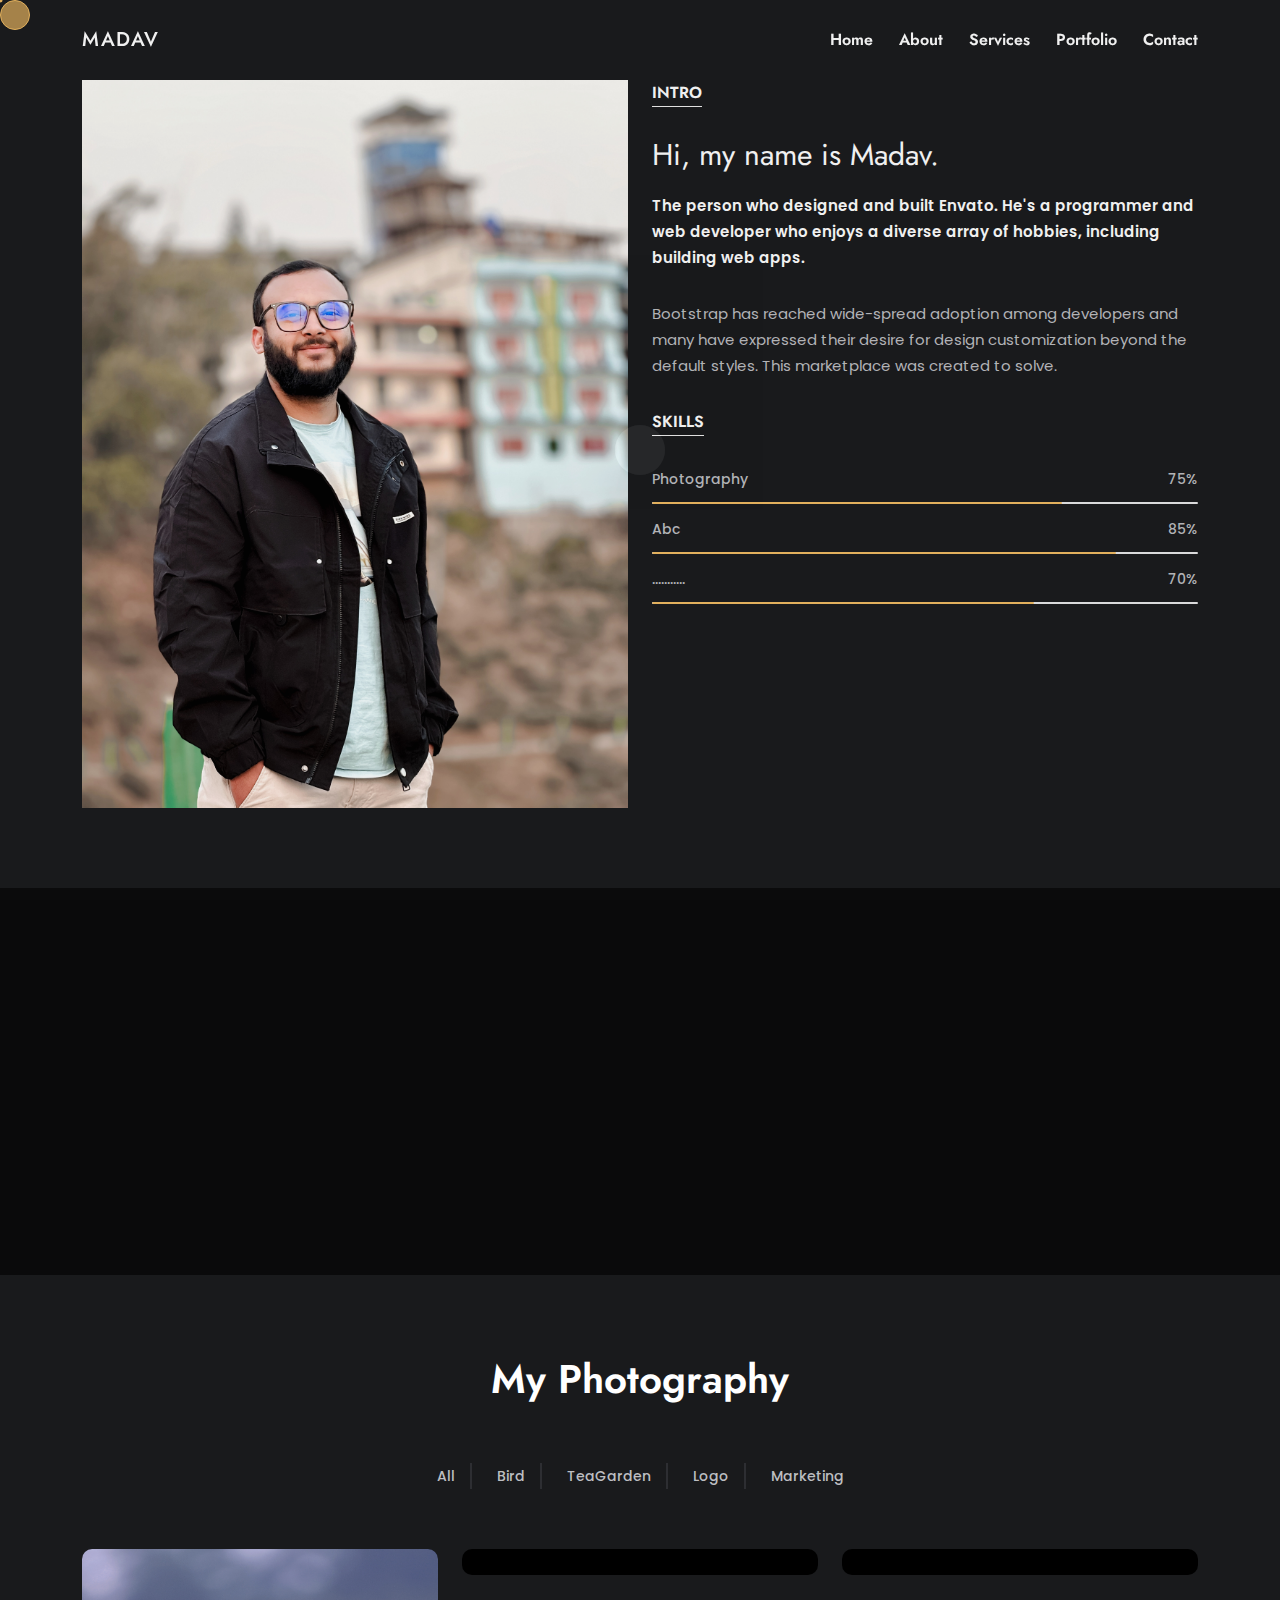
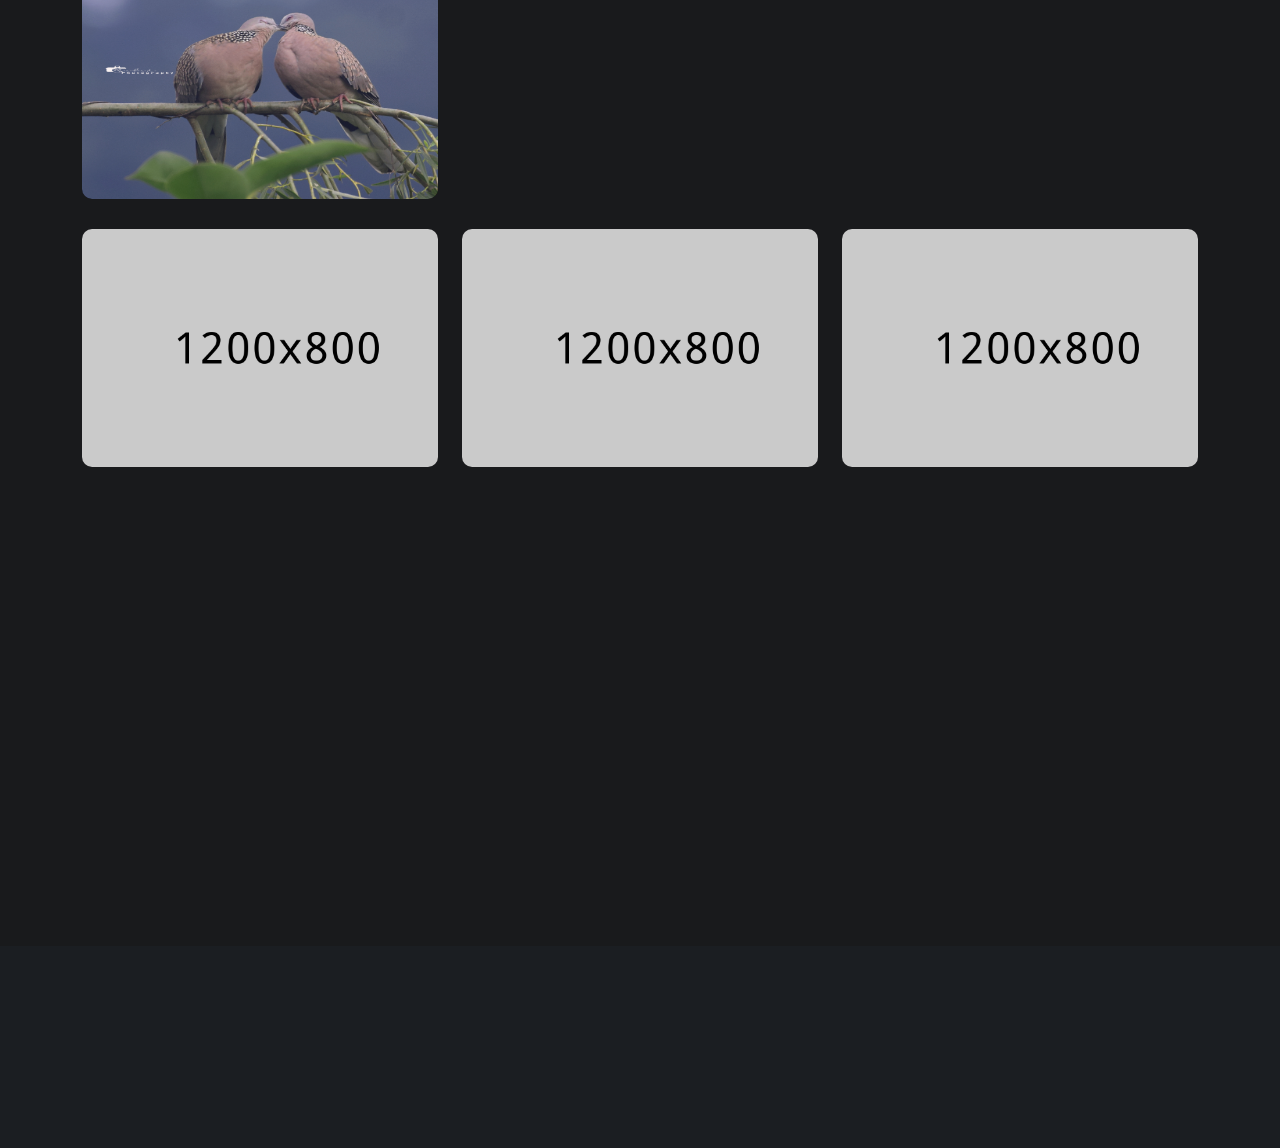
==== index.html @ 87694ec1 "first commit" ====
<!DOCTYPE html>
<html lang="en">
	<head>
		<!-- Meta -->
		<meta charset="utf-8">
		<meta http-equiv="X-UA-Compatible" content="IE=edge">
		<meta name="viewport" content="width=device-width, initial-scale=1"> 
		<!-- The above 3 meta tags *must* come first in the head; any other head content must come *after* these tags -->
		<meta name="description" content="Janemon - Personal Portfolio Template">
		<meta name="keywords" content="themes_mountain,personal, portfolio new, html, one page, bootstrap, new html template, design, creative, onepage, clean, modern">
		<meta name="author" content="themes_mountain">
		<!-- SITE TITLE -->
		<title>Madav</title>			
		<!-- Latest Bootstrap min CSS -->
		<link rel="stylesheet" href="assets/bootstrap/css/bootstrap.min.css">		
		<!-- Google Font -->
		<link href="https://fonts.googleapis.com/css2?family=Poppins:wght@300;400;500;600;700;800&display=swap" rel="stylesheet"> 
		<link href="https://fonts.googleapis.com/css2?family=Jost:wght@300;400;500;600;700;800&display=swap" rel="stylesheet">
		<!-- Font Awesome CSS -->
		<link rel="stylesheet" href="assets/fonts/font-awesome.min.css">
		<link rel="stylesheet" href="assets/fonts/themify-icons.css">
		<link rel="stylesheet" href="assets/css/materialdesignicons-min.css">
		<!--- owl carousel Css-->
		<link rel="stylesheet" href="assets/owlcarousel/css/owl.carousel.css">
		<link rel="stylesheet" href="assets/owlcarousel/css/owl.theme.css">					
		<!-- venobox CSS -->		
		<link rel="stylesheet" href="assets/css/venobox.css">	
		<!-- animate CSS -->
		<link rel="stylesheet" href="assets/css/animate.css">			
		<!-- Style CSS -->
		<link rel="stylesheet" href="assets/css/magic-mouse.css" />							
		<link rel="stylesheet" href="assets/css/style.css" />				
		<!-- HTML5 shim and Respond.js IE8 support of HTML5 elements and media queries -->
		<!-- WARNING: Respond.js doesn't work if you view the page via file:// -->
		<!--[if lt IE 9]>
		  <script src="https://oss.maxcdn.com/html5shiv/3.7.2/html5shiv.min.js"></script>
		  <script src="https://oss.maxcdn.com/respond/1.4.2/respond.min.js"></script>
		<![endif]-->
</head>
<body>

	<!-- START PRELOADER -->
	<div class="preloader">
		<div class="spinner">
			<div class="double-bounce1"></div>
			<div class="double-bounce2"></div>
		</div>
	</div>
	<!-- END PRELOADER -->
	
	<!-- START NAVBAR -->
	<nav id="navbar" class="navbar navbar-expand-lg fixed-top navbar-custom navbar-light sticky">
		<div class="container">
			<a class="navbar-brand" href="index.html">Madav</a>
			<button class="navbar-toggler" type="button" data-bs-toggle="collapse" data-bs-target="#navbarCollapse" aria-controls="navbarCollapse" aria-expanded="false" aria-label="Toggle navigation">
				<span class="mdi mdi-menu"></span>
			</button><!--END BUTTON-->
			<div class="collapse navbar-collapse" id="navbarCollapse">
				<ul id="navbar-navlist" class="navbar-nav ms-auto">
					<li class="nav-item"><a class="nav-link active" href="#home">Home</a></li>
					<li class="nav-item"><a class="nav-link" href="#about">About</a></li>
					<li class="nav-item"> <a class="nav-link" href="#service">Services</a></li>
					<li class="nav-item"><a class="nav-link" href="#portfolio">Portfolio</a></li>
					<li class="nav-item"><a class="nav-link" href="#contact">Contact</a></li>
				</ul><!--END NAVBAR NAV-->
			</div><!--END COLLAPSE-->
		</div><!--END CONTAINER -->
	</nav>
	<!-- END NAVBAR-->	
											
	<!-- START HOME -->
	<!-- <section data-stellar-background-ratio="0.3"  id="home" class="home_bg" style="background-image: url(assets/img/bg.jpg);  background-size:cover; background-position: center center;">
	<div id="particles-js"></div>	
		<div class="container">
			<div class="row">
				<div class="col-lg-8 col-sm-12 col-xs-12">	
					<div class="about_me_content">
						<span> - I Am Jannatul Ferdousy</span>
						<h1 class="typewrite" data-period="2000" data-type='[ "DESIGNER", "FREELANCER", "ENTREPRENEUR"]'>
						<span class="wrap"></span></h1>	
					</div>
					<div class="basic-info">
						<div class="single-basic-info">
							<p>Email: <br /><span>info@example.com</span></p>
						</div>
						<div class="single-basic-info">
							<p>Phone: <br /><span>+456 789 321</span></p>
						</div>
						<div class="single-basic-info">
							<p>Address: <br /><span>New Winchester</span></p>
						</div>
						<div class="single-basic-info">
							<p>Nationality: <br /><span>USA</span></p>
						</div>				
					</div>
				</div> END CO 
			</div>END ROW 		
		</div>END CONTAINER
	</section> -->
	<!-- END  HOME -->
	
	<!-- START ABOUT -->
	<section id="about" class="about_area section-padding">
		<div class="container">
				
			<div class="row">					
				<div class="col-lg-6 col-sm-12 col-xs-12 wow fadeInUp" data-wow-duration="1s" data-wow-delay="0.1s" data-wow-offset="0">					
					<div class="about_img">
						<img src="assets/img/dp.jpeg" class="img-fluid" alt="profile-picture" />
					</div>
				</div><!-- / END COL -->		
				<div class="col-lg-6 col-sm-12 col-xs-12 wow fadeInUp" data-wow-duration="1s" data-wow-delay="0.2s" data-wow-offset="0">	
					<div class="about_info">
						<h4>Intro</h4>
						<h3>Hi, my name is Madav.</h3>
						<p><strong>The person who designed and built Envato. He's a programmer and web developer who enjoys a diverse array of hobbies, including building web apps.</strong></p>
						<p>Bootstrap has reached wide-spread adoption among developers and many have expressed their desire for design customization beyond the default styles. This marketplace was created to solve.</p>
					</div>					
					<div class="skills_info">
						<h4>Skills</h4>
						<div class="progress-bar-linear">
							<p class="progress-bar-text">Photography 
								<span>75%</span>
							</p>
							<div class="progress-bar">
								<span data-percent="75"></span>
							</div>
						</div>
						<div class="progress-bar-linear">
							<p class="progress-bar-text">abc
								<span>85%</span>
							</p>
							<div class="progress-bar">
								<span data-percent="85"></span>
							</div>
						</div>
						<div class="progress-bar-linear">
							<p class="progress-bar-text">...........
								<span>70%</span>
							</p>
							<div class="progress-bar">
								<span data-percent="70"></span>
							</div>
						</div>
					</div>
				</div><!-- / END COL -->
			</div><!-- / END ROW -->
		</div><!-- END CONTAINER  -->
	</section>	
	<!-- END ABOUT -->
	


	<!-- START FUNFACT -->
	<section data-stellar-background-ratio="0.3" id="funfact" class="funfact_area counter_feature section-padding" style=" background-size:cover; background-position: center center;">
		<div class="container">
			<div class="row text-center">					
				<div class="col-lg-3 col-sm-6 col-xs-12 no-padding wow fadeInUp" data-wow-duration="1s" data-wow-delay="0.1s" data-wow-offset="0">
					<div class="sp sp-one">
						<h2 class="counter-num">191</h2>
						<h3>Happy Client</h3>
					</div>
				</div><!-- END COL-->
				<div class="col-lg-3 col-sm-6 col-xs-12 no-padding wow fadeInUp" data-wow-duration="1s" data-wow-delay="0.2s" data-wow-offset="0">
					<div class="sp sp-two">
						<h2 class="counter-num">221</h2>
						<h3>Successful Project</h3>
					</div>
				</div><!-- END COL -->
				<div class="col-lg-3 col-sm-6 col-xs-12 no-padding wow fadeInUp" data-wow-duration="1s" data-wow-delay="0.3s" data-wow-offset="0">
					<div class="sp sp-three">
						<h2 class="counter-num">89</h2>
						<h3>ui / ux projects</h3>
					</div>
				</div><!-- END COL -->
				<div class="col-lg-3 col-sm-6 col-xs-12 no-padding wow fadeInUp" data-wow-duration="1s" data-wow-delay="0.4s" data-wow-offset="0">
					<div class="sp sp-four">
						<h2 class="counter-num">33</h2>
						<h3>Team Members</h3>
					</div>
				</div><!-- END COL -->
			</div><!-- END ROW  -->
		</div><!-- END CONTAINER  -->
	</section>	
	<!-- END FUNFACT -->
	
	<!-- START PORTFOLIOS -->
	<section id="portfolio" class="portfolio_area section-padding">
		<div class="container">
			<div class="section-title text-center">
				<h1>My Photography</h1>
				<!-- <p>Lorem ipsum dolor sit amet, consectetur adipiscing elit.</p> -->
			</div>			
			<div class="row portfolio_item">										
				<div class="col-lg-12 text-center">
					<div class="portfolio_filter">
						<ul>
							<li class="filter" data-filter=".mix">All</li>

							<li class="filter" data-filter=".design">bird</li>
							<li class="filter" data-filter=".print">teaGarden</li>
							<li class="filter" data-filter=".logo">logo</li>
							<li class="filter" data-filter=".marketing">Marketing</li>
				
						</ul>
					</div>
				</div><!--END COL -->	
				<div class="col-xs-12 col-sm-6 col-lg-4 mix design web">		
					<div class="box">
						<img src="assets/img/bird/birds.jpg" alt="">
						<div class="box-content">
							<h3 class="title">Digital Marketing</h3>
							<span class="post">Design, Web</span>
						</div>
						<ul class="icon">
							<li><a href="assets/img/bird/birds.jpg" class="port-icon lightbox" data-gall="gall-work"><i class="fa fa-eye"></i></a></li>
							<li><a href="single_project_dark.html" target="_blank"><i class="fa fa-link"></i></a></li>
						</ul>
					</div>
				</div><!--- END COL -->
				<div class="col-xs-12 col-sm-6 col-lg-4 mix design media">		
					<div class="box">
						<img src="assets/img/bird/blue stripe.png" alt="">
						<div class="box-content">
							<h3 class="title">Bird</h3>
							<span class="post">Bird</span>
						</div>
						<ul class="icon">
							<li><a href="assets/img/bird/blue stripe.png" class="port-icon lightbox" data-gall="gall-work"><i class="fa fa-eye"></i></a></li>
							<li><a href="single_project_dark.html" target="_blank"><i class="fa fa-link"></i></a></li>
						</ul>
					</div>
				</div>
				<div class="col-xs-12 col-sm-6 col-lg-4 mix print video">		
					<div class="box">
						<img src="assets/img/chayabari/chiyabari.png" alt="">
						<div class="box-content">
							<h3 class="title">Print media</h3>
							<span class="post">Video, print</span>
						</div>
						<ul class="icon">
							<li><a href="assets/img/chayabari/chiyabari.png" class="port-icon lightbox" data-gall="gall-work"><i class="fa fa-eye"></i></a></li>
							<li><a href="single_project_dark.html" target="_blank"><i class="fa fa-link"></i></a></li>
						</ul>
					</div>
				</div><!--- END COL -->
				<div class="col-xs-12 col-sm-6 col-lg-4 mix logo marketing">		
					<div class="box">
						<img src="assets/img/portfolio/6.jpg" alt="">
						<div class="box-content">
							<h3 class="title">Logo Marketing</h3>
							<span class="post">social, media</span>
						</div>
						<ul class="icon">
							<li><a href="assets/img/portfolio/6.jpg" class="port-icon lightbox" data-gall="gall-work"><i class="fa fa-eye"></i></a></li>
							<li><a href="single_project_dark.html" target="_blank"><i class="fa fa-link"></i></a></li>
						</ul>
					</div>
				</div><!--- END COL -->	
			<!--- END COL -->
				<div class="col-xs-12 col-sm-6 col-lg-4 mix video">		
					<div class="box">
						<img src="assets/img/portfolio/8.jpg" alt="">
						<div class="box-content">
							<h3 class="title">Video marketing</h3>
							<span class="post">Portfolio, Personal</span>
						</div>
						<ul class="icon">
							<li><a href="assets/img/portfolio/8.jpg" class="port-icon lightbox" data-gall="gall-work"><i class="fa fa-eye"></i></a></li>
							<li><a href="single_project_dark.html" target="_blank"><i class="fa fa-link"></i></a></li>
						</ul>
					</div>
				</div><!--- END COL -->
				<div class="col-xs-12 col-sm-6 col-lg-4 mix logo media">		
					<div class="box">
						<img src="assets/img/portfolio/9.jpg" alt="">
						<div class="box-content">
							<h3 class="title">Social media</h3>
							<span class="post">logo, design</span>
						</div>
						<ul class="icon">
							<li><a href="assets/img/portfolio/9.jpg" class="port-icon lightbox" data-gall="gall-work"><i class="fa fa-eye"></i></a></li>
							<li><a href="single_project_dark.html" target="_blank"><i class="fa fa-link"></i></a></li>
						</ul>
					</div>
				</div><!--- END COL -->				
			</div><!-- / END ROW -->
		</div><!-- END CONTAINER  -->
	</section>	
	<!-- END PORTFOLIOS -->	
	
	


	
	
		

	<div class="map">
		<iframe src="https://www.google.com/maps/embed?pb=!1m18!1m12!1m3!1d3557.7579208496472!2d87.9210997752243!3d26.91117687664811!2m3!1f0!2f0!3f0!3m2!1i1024!2i768!4f13.1!3m3!1m2!1s0x39e5c38e4c7c422d%3A0xbf8f1a947a958db2!2sBalangaun!5e0!3m2!1sen!2sca!4v1717691001236!5m2!1sen!2sca" width="600" height="450" style="border:0;" allowfullscreen="" loading="lazy" referrerpolicy="no-referrer-when-downgrade"></iframe>
	</div>	
	

	<!-- START FOOTER -->
	<div class="footer">
		<div class="container">
			<div class="row">					
				<div class="col-md-12 col-sm-12 col-xs-12 text-center wow fadeInDown" data-wow-duration="1s" data-wow-delay="0.1s" data-wow-offset="0">
					<div class="single_footer">
						<div class="footer_social_profile">
							<ul>
								<li><a href="#">Facebook</a></li>
								<li><a href="#">Twitter</a></li>
								<li><a href="#">Instagram</a></li>
								<li><a href="#">Pinterest</a></li>	
								<li><a href="#">Tumblr</a></li>	
							</ul>
						</div><!--- END SOCIAL PROFILE -->		
						<p class="copyright">Copyright &copy; 2021 | All Rights Reserved.</p>
					</div>
				</div><!--- END COL -->				
			</div><!--- END ROW -->				
		</div><!--- END CONTAINER -->
	</div>
	<!-- END FOOTER -->			
		
	<!-- Latest jQuery -->
		<script src="assets/js/jquery-1.12.4.min.js"></script>
	<!-- Latest compiled and minified Bootstrap -->
		<script src="assets/bootstrap/js/bootstrap.min.js"></script>			
	<!-- owl-carousel min js  -->
		<script src="assets/owlcarousel/js/owl.carousel.min.js"></script>
	<!-- countTo js -->
		<script src="assets/js/jquery.inview.min.js"></script>		
	<!-- jquery appear js -->
		<script src="assets/js/jquery.appear.js"></script>	
	<!-- jquery mixitup min js -->
		<script src="assets/js/jquery.mixitup.js"></script>			
	<!-- jquery venobox min js -->
		<script src="assets/js/venobox.min.js"></script>	
	<!-- stellar js -->
		<script src="assets/js/jquery.stellar.min.js"></script>			
	<!-- particles -->
		<script src="assets/js/particles.min.js"></script>
		<script src="assets/js/app.js"></script>			
	<!-- jquery animated-text js -->	
		<script src="assets/js/animated-text.js"></script>		
		<script src="assets/js/animated-text-dark.js"></script>	
	<!-- WOW - Reveal Animations When You Scroll -->
		<script src="assets/js/wow.min.js"></script>		
	<!-- scrolltopcontrol js -->																				
		<script src="assets/js/scrolltopcontrol.js"></script>			
	<!-- scripts js -->	
		<script src="assets/js/magic_mouse.js"></script>
		<script src="assets/js/scripts.js"></script>
		<script type="text/javascript">
			options = {
			  "cursorOuter": "circle-basic",
			  "hoverEffect": "circle-move",
			  "hoverItemMove": false,
			  "defaultCursor": false,
			  "outerWidth": 30,
			  "outerHeight": 30
			}
			magicMouse(options);
            
		</script>	
	
</body>
</html>
---- assets/fonts/themify-icons.css ----
@font-face {
	font-family: 'themify';
	src:url('../fonts/themify.eot?-fvbane');
	src:url('../fonts/themify.eot?#iefix-fvbane') format('embedded-opentype'),
		url('../fonts/themify.woff?-fvbane') format('woff'),
		url('../fonts/themify.ttf?-fvbane') format('truetype'),
		url('../fonts/themify.svg?-fvbane#themify') format('svg');
	font-weight: normal;
	font-style: normal;
}

[class^="ti-"], [class*=" ti-"] {
	font-family: 'themify';
	speak: none;
	font-style: normal;
	font-weight: normal;
	font-variant: normal;
	text-transform: none;
	line-height: 1;

	/* Better Font Rendering =========== */
	-webkit-font-smoothing: antialiased;
	-moz-osx-font-smoothing: grayscale;
}

.ti-wand:before {
	content: "\e600";
}
.ti-volume:before {
	content: "\e601";
}
.ti-user:before {
	content: "\e602";
}
.ti-unlock:before {
	content: "\e603";
}
.ti-unlink:before {
	content: "\e604";
}
.ti-trash:before {
	content: "\e605";
}
.ti-thought:before {
	content: "\e606";
}
.ti-target:before {
	content: "\e607";
}
.ti-tag:before {
	content: "\e608";
}
.ti-tablet:before {
	content: "\e609";
}
.ti-star:before {
	content: "\e60a";
}
.ti-spray:before {
	content: "\e60b";
}
.ti-signal:before {
	content: "\e60c";
}
.ti-shopping-cart:before {
	content: "\e60d";
}
.ti-shopping-cart-full:before {
	content: "\e60e";
}
.ti-settings:before {
	content: "\e60f";
}
.ti-search:before {
	content: "\e610";
}
.ti-zoom-in:before {
	content: "\e611";
}
.ti-zoom-out:before {
	content: "\e612";
}
.ti-cut:before {
	content: "\e613";
}
.ti-ruler:before {
	content: "\e614";
}
.ti-ruler-pencil:before {
	content: "\e615";
}
.ti-ruler-alt:before {
	content: "\e616";
}
.ti-bookmark:before {
	content: "\e617";
}
.ti-bookmark-alt:before {
	content: "\e618";
}
.ti-reload:before {
	content: "\e619";
}
.ti-plus:before {
	content: "\e61a";
}
.ti-pin:before {
	content: "\e61b";
}
.ti-pencil:before {
	content: "\e61c";
}
.ti-pencil-alt:before {
	content: "\e61d";
}
.ti-paint-roller:before {
	content: "\e61e";
}
.ti-paint-bucket:before {
	content: "\e61f";
}
.ti-na:before {
	content: "\e620";
}
.ti-mobile:before {
	content: "\e621";
}
.ti-minus:before {
	content: "\e622";
}
.ti-medall:before {
	content: "\e623";
}
.ti-medall-alt:before {
	content: "\e624";
}
.ti-marker:before {
	content: "\e625";
}
.ti-marker-alt:before {
	content: "\e626";
}
.ti-arrow-up:before {
	content: "\e627";
}
.ti-arrow-right:before {
	content: "\e628";
}
.ti-arrow-left:before {
	content: "\e629";
}
.ti-arrow-down:before {
	content: "\e62a";
}
.ti-lock:before {
	content: "\e62b";
}
.ti-location-arrow:before {
	content: "\e62c";
}
.ti-link:before {
	content: "\e62d";
}
.ti-layout:before {
	content: "\e62e";
}
.ti-layers:before {
	content: "\e62f";
}
.ti-layers-alt:before {
	content: "\e630";
}
.ti-key:before {
	content: "\e631";
}
.ti-import:before {
	content: "\e632";
}
.ti-image:before {
	content: "\e633";
}
.ti-heart:before {
	content: "\e634";
}
.ti-heart-broken:before {
	content: "\e635";
}
.ti-hand-stop:before {
	content: "\e636";
}
.ti-hand-open:before {
	content: "\e637";
}
.ti-hand-drag:before {
	content: "\e638";
}
.ti-folder:before {
	content: "\e639";
}
.ti-flag:before {
	content: "\e63a";
}
.ti-flag-alt:before {
	content: "\e63b";
}
.ti-flag-alt-2:before {
	content: "\e63c";
}
.ti-eye:before {
	content: "\e63d";
}
.ti-export:before {
	content: "\e63e";
}
.ti-exchange-vertical:before {
	content: "\e63f";
}
.ti-desktop:before {
	content: "\e640";
}
.ti-cup:before {
	content: "\e641";
}
.ti-crown:before {
	content: "\e642";
}
.ti-comments:before {
	content: "\e643";
}
.ti-comment:before {
	content: "\e644";
}
.ti-comment-alt:before {
	content: "\e645";
}
.ti-close:before {
	content: "\e646";
}
.ti-clip:before {
	content: "\e647";
}
.ti-angle-up:before {
	content: "\e648";
}
.ti-angle-right:before {
	content: "\e649";
}
.ti-angle-left:before {
	content: "\e64a";
}
.ti-angle-down:before {
	content: "\e64b";
}
.ti-check:before {
	content: "\e64c";
}
.ti-check-box:before {
	content: "\e64d";
}
.ti-camera:before {
	content: "\e64e";
}
.ti-announcement:before {
	content: "\e64f";
}
.ti-brush:before {
	content: "\e650";
}
.ti-briefcase:before {
	content: "\e651";
}
.ti-bolt:before {
	content: "\e652";
}
.ti-bolt-alt:before {
	content: "\e653";
}
.ti-blackboard:before {
	content: "\e654";
}
.ti-bag:before {
	content: "\e655";
}
.ti-move:before {
	content: "\e656";
}
.ti-arrows-vertical:before {
	content: "\e657";
}
.ti-arrows-horizontal:before {
	content: "\e658";
}
.ti-fullscreen:before {
	content: "\e659";
}
.ti-arrow-top-right:before {
	content: "\e65a";
}
.ti-arrow-top-left:before {
	content: "\e65b";
}
.ti-arrow-circle-up:before {
	content: "\e65c";
}
.ti-arrow-circle-right:before {
	content: "\e65d";
}
.ti-arrow-circle-left:before {
	content: "\e65e";
}
.ti-arrow-circle-down:before {
	content: "\e65f";
}
.ti-angle-double-up:before {
	content: "\e660";
}
.ti-angle-double-right:before {
	content: "\e661";
}
.ti-angle-double-left:before {
	content: "\e662";
}
.ti-angle-double-down:before {
	content: "\e663";
}
.ti-zip:before {
	content: "\e664";
}
.ti-world:before {
	content: "\e665";
}
.ti-wheelchair:before {
	content: "\e666";
}
.ti-view-list:before {
	content: "\e667";
}
.ti-view-list-alt:before {
	content: "\e668";
}
.ti-view-grid:before {
	content: "\e669";
}
.ti-uppercase:before {
	content: "\e66a";
}
.ti-upload:before {
	content: "\e66b";
}
.ti-underline:before {
	content: "\e66c";
}
.ti-truck:before {
	content: "\e66d";
}
.ti-timer:before {
	content: "\e66e";
}
.ti-ticket:before {
	content: "\e66f";
}
.ti-thumb-up:before {
	content: "\e670";
}
.ti-thumb-down:before {
	content: "\e671";
}
.ti-text:before {
	content: "\e672";
}
.ti-stats-up:before {
	content: "\e673";
}
.ti-stats-down:before {
	content: "\e674";
}
.ti-split-v:before {
	content: "\e675";
}
.ti-split-h:before {
	content: "\e676";
}
.ti-smallcap:before {
	content: "\e677";
}
.ti-shine:before {
	content: "\e678";
}
.ti-shift-right:before {
	content: "\e679";
}
.ti-shift-left:before {
	content: "\e67a";
}
.ti-shield:before {
	content: "\e67b";
}
.ti-notepad:before {
	content: "\e67c";
}
.ti-server:before {
	content: "\e67d";
}
.ti-quote-right:before {
	content: "\e67e";
}
.ti-quote-left:before {
	content: "\e67f";
}
.ti-pulse:before {
	content: "\e680";
}
.ti-printer:before {
	content: "\e681";
}
.ti-power-off:before {
	content: "\e682";
}
.ti-plug:before {
	content: "\e683";
}
.ti-pie-chart:before {
	content: "\e684";
}
.ti-paragraph:before {
	content: "\e685";
}
.ti-panel:before {
	content: "\e686";
}
.ti-package:before {
	content: "\e687";
}
.ti-music:before {
	content: "\e688";
}
.ti-music-alt:before {
	content: "\e689";
}
.ti-mouse:before {
	content: "\e68a";
}
.ti-mouse-alt:before {
	content: "\e68b";
}
.ti-money:before {
	content: "\e68c";
}
.ti-microphone:before {
	content: "\e68d";
}
.ti-menu:before {
	content: "\e68e";
}
.ti-menu-alt:before {
	content: "\e68f";
}
.ti-map:before {
	content: "\e690";
}
.ti-map-alt:before {
	content: "\e691";
}
.ti-loop:before {
	content: "\e692";
}
.ti-location-pin:before {
	content: "\e693";
}
.ti-list:before {
	content: "\e694";
}
.ti-light-bulb:before {
	content: "\e695";
}
.ti-Italic:before {
	content: "\e696";
}
.ti-info:before {
	content: "\e697";
}
.ti-infinite:before {
	content: "\e698";
}
.ti-id-badge:before {
	content: "\e699";
}
.ti-hummer:before {
	content: "\e69a";
}
.ti-home:before {
	content: "\e69b";
}
.ti-help:before {
	content: "\e69c";
}
.ti-headphone:before {
	content: "\e69d";
}
.ti-harddrives:before {
	content: "\e69e";
}
.ti-harddrive:before {
	content: "\e69f";
}
.ti-gift:before {
	content: "\e6a0";
}
.ti-game:before {
	content: "\e6a1";
}
.ti-filter:before {
	content: "\e6a2";
}
.ti-files:before {
	content: "\e6a3";
}
.ti-file:before {
	content: "\e6a4";
}
.ti-eraser:before {
	content: "\e6a5";
}
.ti-envelope:before {
	content: "\e6a6";
}
.ti-download:before {
	content: "\e6a7";
}
.ti-direction:before {
	content: "\e6a8";
}
.ti-direction-alt:before {
	content: "\e6a9";
}
.ti-dashboard:before {
	content: "\e6aa";
}
.ti-control-stop:before {
	content: "\e6ab";
}
.ti-control-shuffle:before {
	content: "\e6ac";
}
.ti-control-play:before {
	content: "\e6ad";
}
.ti-control-pause:before {
	content: "\e6ae";
}
.ti-control-forward:before {
	content: "\e6af";
}
.ti-control-backward:before {
	content: "\e6b0";
}
.ti-cloud:before {
	content: "\e6b1";
}
.ti-cloud-up:before {
	content: "\e6b2";
}
.ti-cloud-down:before {
	content: "\e6b3";
}
.ti-clipboard:before {
	content: "\e6b4";
}
.ti-car:before {
	content: "\e6b5";
}
.ti-calendar:before {
	content: "\e6b6";
}
.ti-book:before {
	content: "\e6b7";
}
.ti-bell:before {
	content: "\e6b8";
}
.ti-basketball:before {
	content: "\e6b9";
}
.ti-bar-chart:before {
	content: "\e6ba";
}
.ti-bar-chart-alt:before {
	content: "\e6bb";
}
.ti-back-right:before {
	content: "\e6bc";
}
.ti-back-left:before {
	content: "\e6bd";
}
.ti-arrows-corner:before {
	content: "\e6be";
}
.ti-archive:before {
	content: "\e6bf";
}
.ti-anchor:before {
	content: "\e6c0";
}
.ti-align-right:before {
	content: "\e6c1";
}
.ti-align-left:before {
	content: "\e6c2";
}
.ti-align-justify:before {
	content: "\e6c3";
}
.ti-align-center:before {
	content: "\e6c4";
}
.ti-alert:before {
	content: "\e6c5";
}
.ti-alarm-clock:before {
	content: "\e6c6";
}
.ti-agenda:before {
	content: "\e6c7";
}
.ti-write:before {
	content: "\e6c8";
}
.ti-window:before {
	content: "\e6c9";
}
.ti-widgetized:before {
	content: "\e6ca";
}
.ti-widget:before {
	content: "\e6cb";
}
.ti-widget-alt:before {
	content: "\e6cc";
}
.ti-wallet:before {
	content: "\e6cd";
}
.ti-video-clapper:before {
	content: "\e6ce";
}
.ti-video-camera:before {
	content: "\e6cf";
}
.ti-vector:before {
	content: "\e6d0";
}
.ti-themify-logo:before {
	content: "\e6d1";
}
.ti-themify-favicon:before {
	content: "\e6d2";
}
.ti-themify-favicon-alt:before {
	content: "\e6d3";
}
.ti-support:before {
	content: "\e6d4";
}
.ti-stamp:before {
	content: "\e6d5";
}
.ti-split-v-alt:before {
	content: "\e6d6";
}
.ti-slice:before {
	content: "\e6d7";
}
.ti-shortcode:before {
	content: "\e6d8";
}
.ti-shift-right-alt:before {
	content: "\e6d9";
}
.ti-shift-left-alt:before {
	content: "\e6da";
}
.ti-ruler-alt-2:before {
	content: "\e6db";
}
.ti-receipt:before {
	content: "\e6dc";
}
.ti-pin2:before {
	content: "\e6dd";
}
.ti-pin-alt:before {
	content: "\e6de";
}
.ti-pencil-alt2:before {
	content: "\e6df";
}
.ti-palette:before {
	content: "\e6e0";
}
.ti-more:before {
	content: "\e6e1";
}
.ti-more-alt:before {
	content: "\e6e2";
}
.ti-microphone-alt:before {
	content: "\e6e3";
}
.ti-magnet:before {
	content: "\e6e4";
}
.ti-line-double:before {
	content: "\e6e5";
}
.ti-line-dotted:before {
	content: "\e6e6";
}
.ti-line-dashed:before {
	content: "\e6e7";
}
.ti-layout-width-full:before {
	content: "\e6e8";
}
.ti-layout-width-default:before {
	content: "\e6e9";
}
.ti-layout-width-default-alt:before {
	content: "\e6ea";
}
.ti-layout-tab:before {
	content: "\e6eb";
}
.ti-layout-tab-window:before {
	content: "\e6ec";
}
.ti-layout-tab-v:before {
	content: "\e6ed";
}
.ti-layout-tab-min:before {
	content: "\e6ee";
}
.ti-layout-slider:before {
	content: "\e6ef";
}
.ti-layout-slider-alt:before {
	content: "\e6f0";
}
.ti-layout-sidebar-right:before {
	content: "\e6f1";
}
.ti-layout-sidebar-none:before {
	content: "\e6f2";
}
.ti-layout-sidebar-left:before {
	content: "\e6f3";
}
.ti-layout-placeholder:before {
	content: "\e6f4";
}
.ti-layout-menu:before {
	content: "\e6f5";
}
.ti-layout-menu-v:before {
	content: "\e6f6";
}
.ti-layout-menu-separated:before {
	content: "\e6f7";
}
.ti-layout-menu-full:before {
	content: "\e6f8";
}
.ti-layout-media-right-alt:before {
	content: "\e6f9";
}
.ti-layout-media-right:before {
	content: "\e6fa";
}
.ti-layout-media-overlay:before {
	content: "\e6fb";
}
.ti-layout-media-overlay-alt:before {
	content: "\e6fc";
}
.ti-layout-media-overlay-alt-2:before {
	content: "\e6fd";
}
.ti-layout-media-left-alt:before {
	content: "\e6fe";
}
.ti-layout-media-left:before {
	content: "\e6ff";
}
.ti-layout-media-center-alt:before {
	content: "\e700";
}
.ti-layout-media-center:before {
	content: "\e701";
}
.ti-layout-list-thumb:before {
	content: "\e702";
}
.ti-layout-list-thumb-alt:before {
	content: "\e703";
}
.ti-layout-list-post:before {
	content: "\e704";
}
.ti-layout-list-large-image:before {
	content: "\e705";
}
.ti-layout-line-solid:before {
	content: "\e706";
}
.ti-layout-grid4:before {
	content: "\e707";
}
.ti-layout-grid3:before {
	content: "\e708";
}
.ti-layout-grid2:before {
	content: "\e709";
}
.ti-layout-grid2-thumb:before {
	content: "\e70a";
}
.ti-layout-cta-right:before {
	content: "\e70b";
}
.ti-layout-cta-left:before {
	content: "\e70c";
}
.ti-layout-cta-center:before {
	content: "\e70d";
}
.ti-layout-cta-btn-right:before {
	content: "\e70e";
}
.ti-layout-cta-btn-left:before {
	content: "\e70f";
}
.ti-layout-column4:before {
	content: "\e710";
}
.ti-layout-column3:before {
	content: "\e711";
}
.ti-layout-column2:before {
	content: "\e712";
}
.ti-layout-accordion-separated:before {
	content: "\e713";
}
.ti-layout-accordion-merged:before {
	content: "\e714";
}
.ti-layout-accordion-list:before {
	content: "\e715";
}
.ti-ink-pen:before {
	content: "\e716";
}
.ti-info-alt:before {
	content: "\e717";
}
.ti-help-alt:before {
	content: "\e718";
}
.ti-headphone-alt:before {
	content: "\e719";
}
.ti-hand-point-up:before {
	content: "\e71a";
}
.ti-hand-point-right:before {
	content: "\e71b";
}
.ti-hand-point-left:before {
	content: "\e71c";
}
.ti-hand-point-down:before {
	content: "\e71d";
}
.ti-gallery:before {
	content: "\e71e";
}
.ti-face-smile:before {
	content: "\e71f";
}
.ti-face-sad:before {
	content: "\e720";
}
.ti-credit-card:before {
	content: "\e721";
}
.ti-control-skip-forward:before {
	content: "\e722";
}
.ti-control-skip-backward:before {
	content: "\e723";
}
.ti-control-record:before {
	content: "\e724";
}
.ti-control-eject:before {
	content: "\e725";
}
.ti-comments-smiley:before {
	content: "\e726";
}
.ti-brush-alt:before {
	content: "\e727";
}
.ti-youtube:before {
	content: "\e728";
}
.ti-vimeo:before {
	content: "\e729";
}
.ti-twitter:before {
	content: "\e72a";
}
.ti-time:before {
	content: "\e72b";
}
.ti-tumblr:before {
	content: "\e72c";
}
.ti-skype:before {
	content: "\e72d";
}
.ti-share:before {
	content: "\e72e";
}
.ti-share-alt:before {
	content: "\e72f";
}
.ti-rocket:before {
	content: "\e730";
}
.ti-pinterest:before {
	content: "\e731";
}
.ti-new-window:before {
	content: "\e732";
}
.ti-microsoft:before {
	content: "\e733";
}
.ti-list-ol:before {
	content: "\e734";
}
.ti-linkedin:before {
	content: "\e735";
}
.ti-layout-sidebar-2:before {
	content: "\e736";
}
.ti-layout-grid4-alt:before {
	content: "\e737";
}
.ti-layout-grid3-alt:before {
	content: "\e738";
}
.ti-layout-grid2-alt:before {
	content: "\e739";
}
.ti-layout-column4-alt:before {
	content: "\e73a";
}
.ti-layout-column3-alt:before {
	content: "\e73b";
}
.ti-layout-column2-alt:before {
	content: "\e73c";
}
.ti-instagram:before {
	content: "\e73d";
}
.ti-google:before {
	content: "\e73e";
}
.ti-github:before {
	content: "\e73f";
}
.ti-flickr:before {
	content: "\e740";
}
.ti-facebook:before {
	content: "\e741";
}
.ti-dropbox:before {
	content: "\e742";
}
.ti-dribbble:before {
	content: "\e743";
}
.ti-apple:before {
	content: "\e744";
}
.ti-android:before {
	content: "\e745";
}
.ti-save:before {
	content: "\e746";
}
.ti-save-alt:before {
	content: "\e747";
}
.ti-yahoo:before {
	content: "\e748";
}
.ti-wordpress:before {
	content: "\e749";
}
.ti-vimeo-alt:before {
	content: "\e74a";
}
.ti-twitter-alt:before {
	content: "\e74b";
}
.ti-tumblr-alt:before {
	content: "\e74c";
}
.ti-trello:before {
	content: "\e74d";
}
.ti-stack-overflow:before {
	content: "\e74e";
}
.ti-soundcloud:before {
	content: "\e74f";
}
.ti-sharethis:before {
	content: "\e750";
}
.ti-sharethis-alt:before {
	content: "\e751";
}
.ti-reddit:before {
	content: "\e752";
}
.ti-pinterest-alt:before {
	content: "\e753";
}
.ti-microsoft-alt:before {
	content: "\e754";
}
.ti-linux:before {
	content: "\e755";
}
.ti-jsfiddle:before {
	content: "\e756";
}
.ti-joomla:before {
	content: "\e757";
}
.ti-html5:before {
	content: "\e758";
}
.ti-flickr-alt:before {
	content: "\e759";
}
.ti-email:before {
	content: "\e75a";
}
.ti-drupal:before {
	content: "\e75b";
}
.ti-dropbox-alt:before {
	content: "\e75c";
}
.ti-css3:before {
	content: "\e75d";
}
.ti-rss:before {
	content: "\e75e";
}
.ti-rss-alt:before {
	content: "\e75f";
}
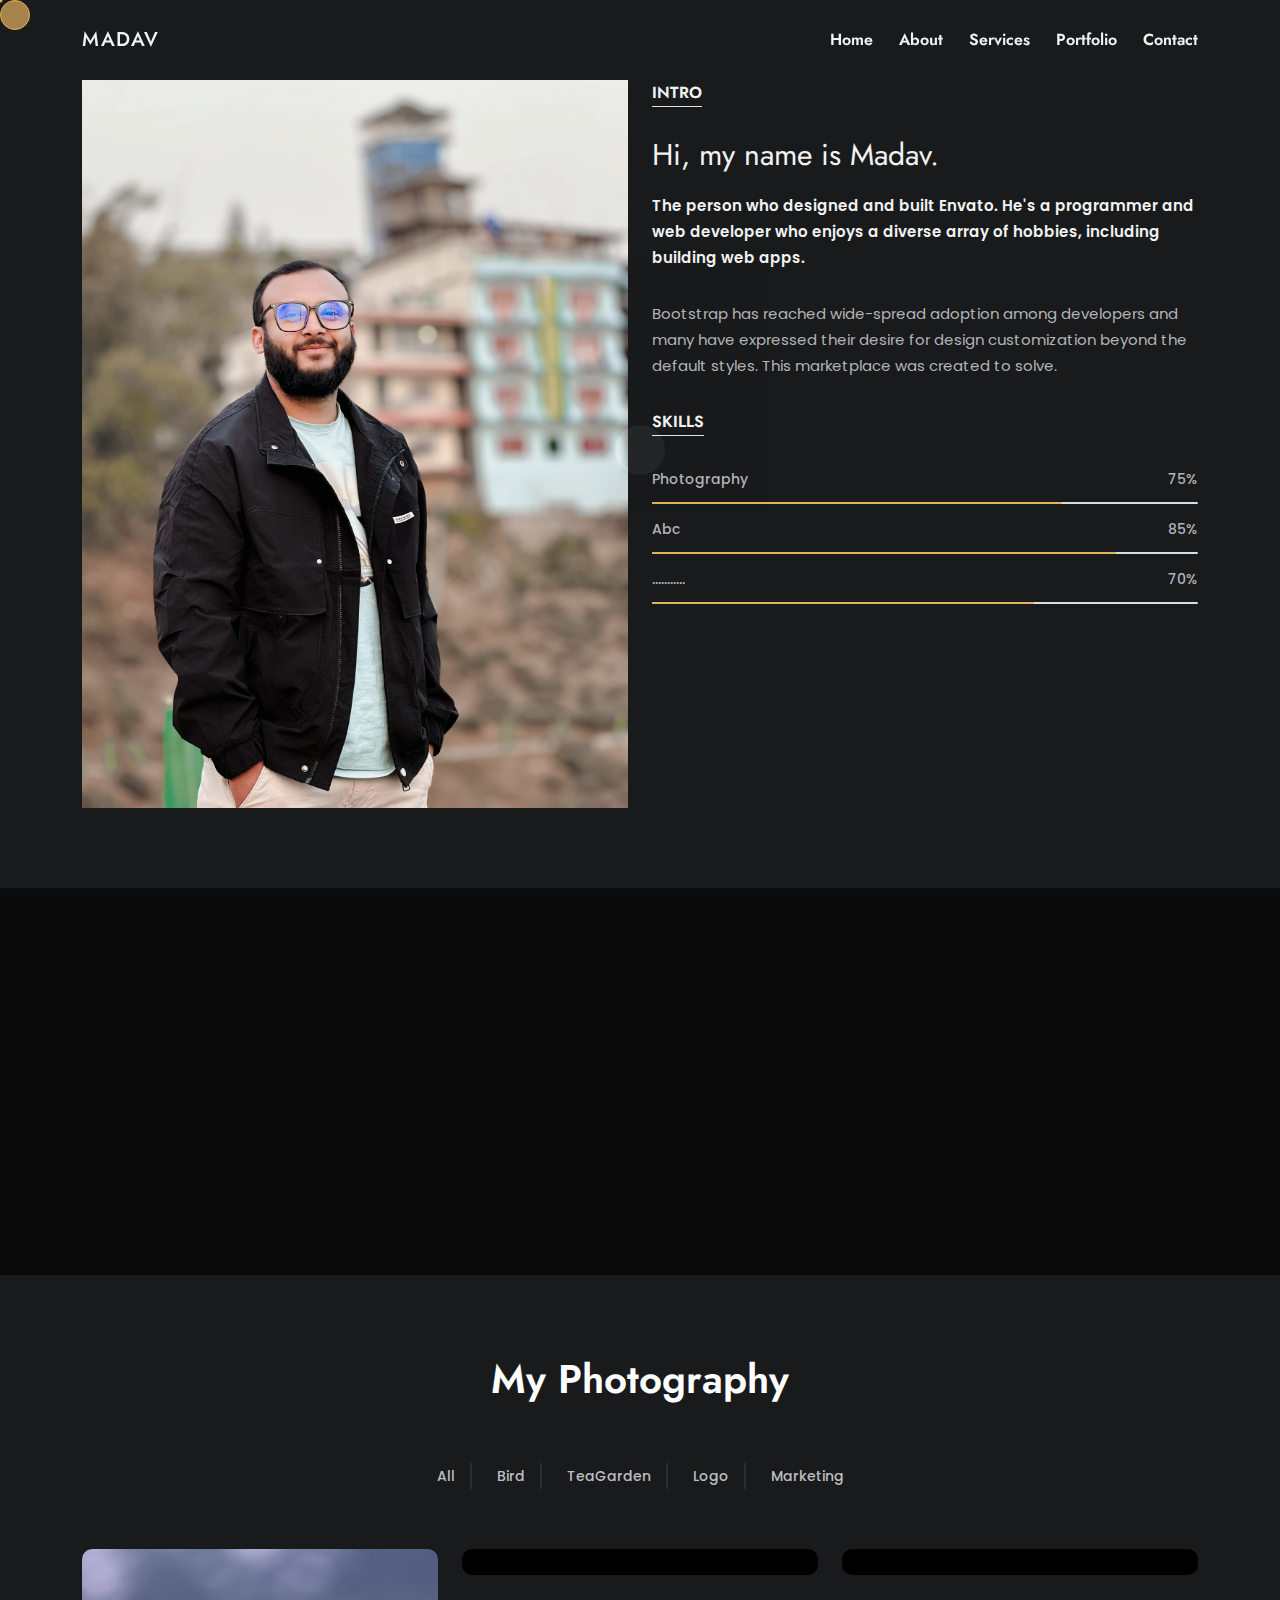
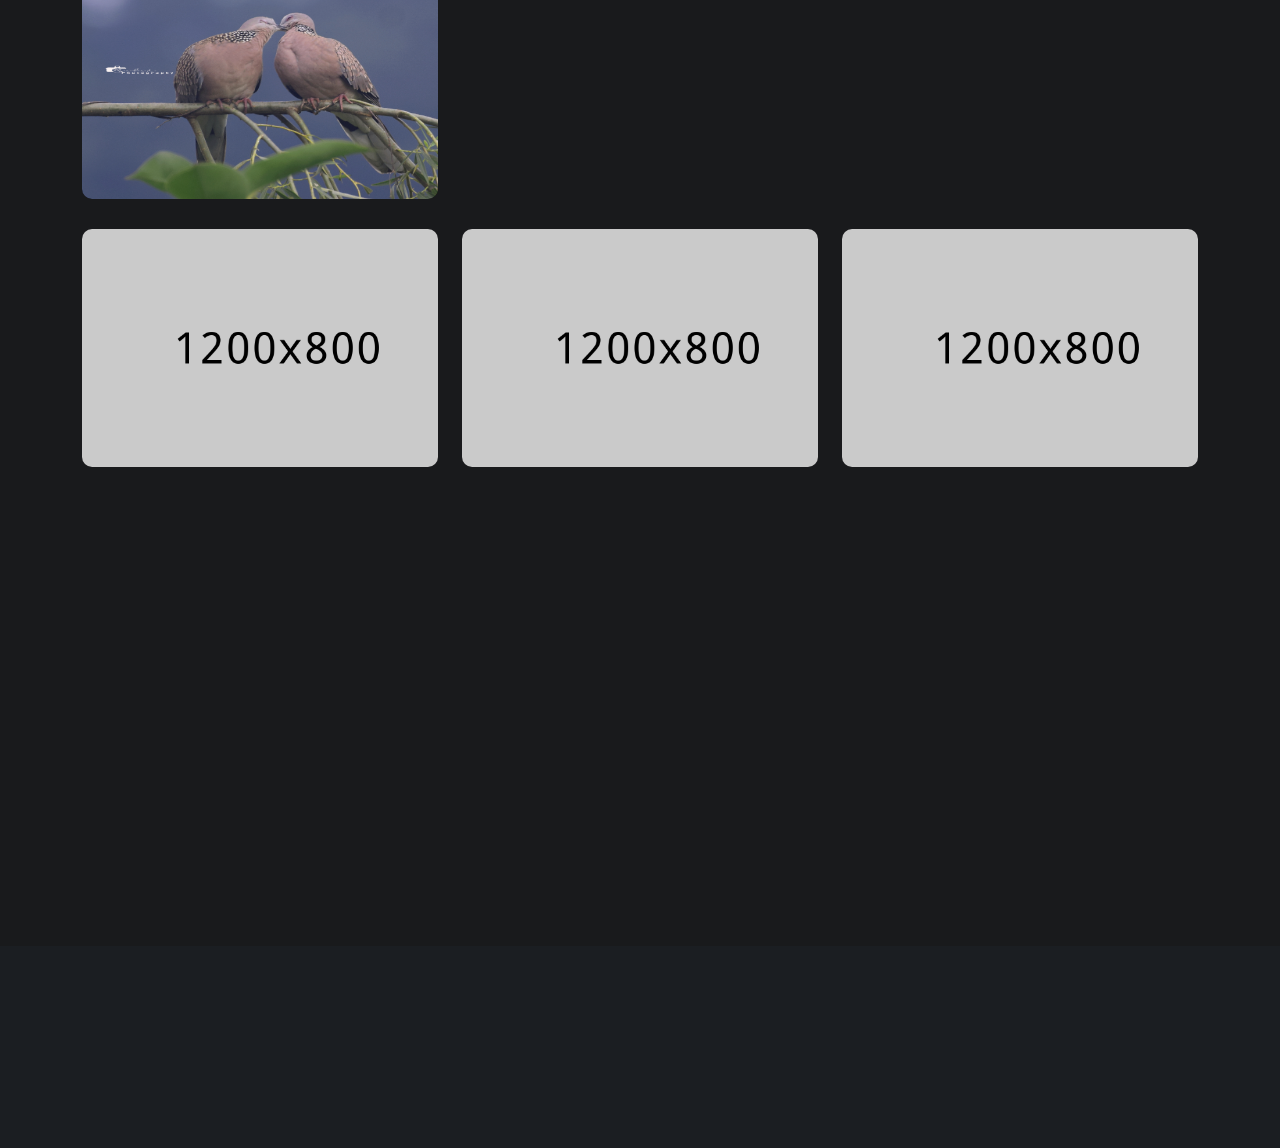
==== commit e5c9b6fb: "comments changed" ====
--- a/index.html
+++ b/index.html
@@ -178,7 +178,7 @@
 						<h2 class="counter-num">33</h2>
 						<h3>Team Members</h3>
 					</div>
-				</div><!-- END COL -->
+				</div>
 			</div><!-- END ROW  -->
 		</div><!-- END CONTAINER  -->
 	</section>	
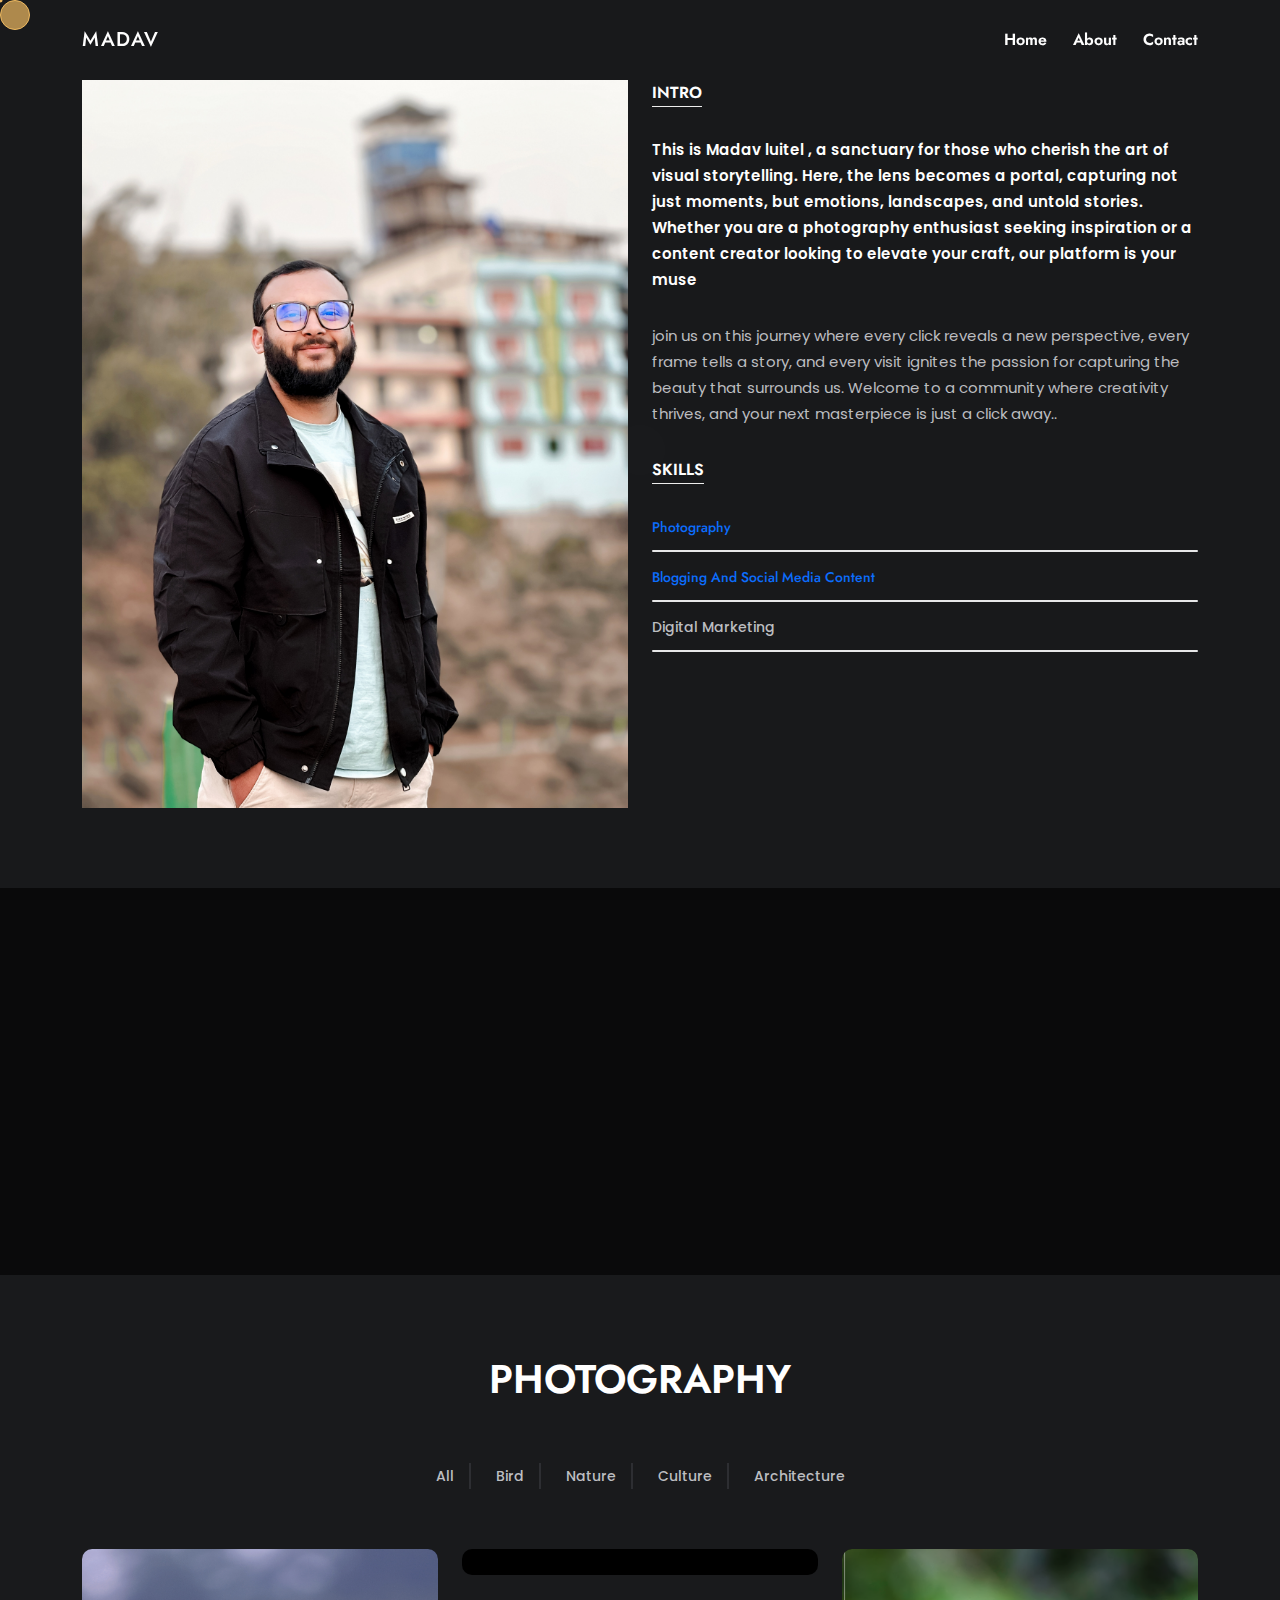
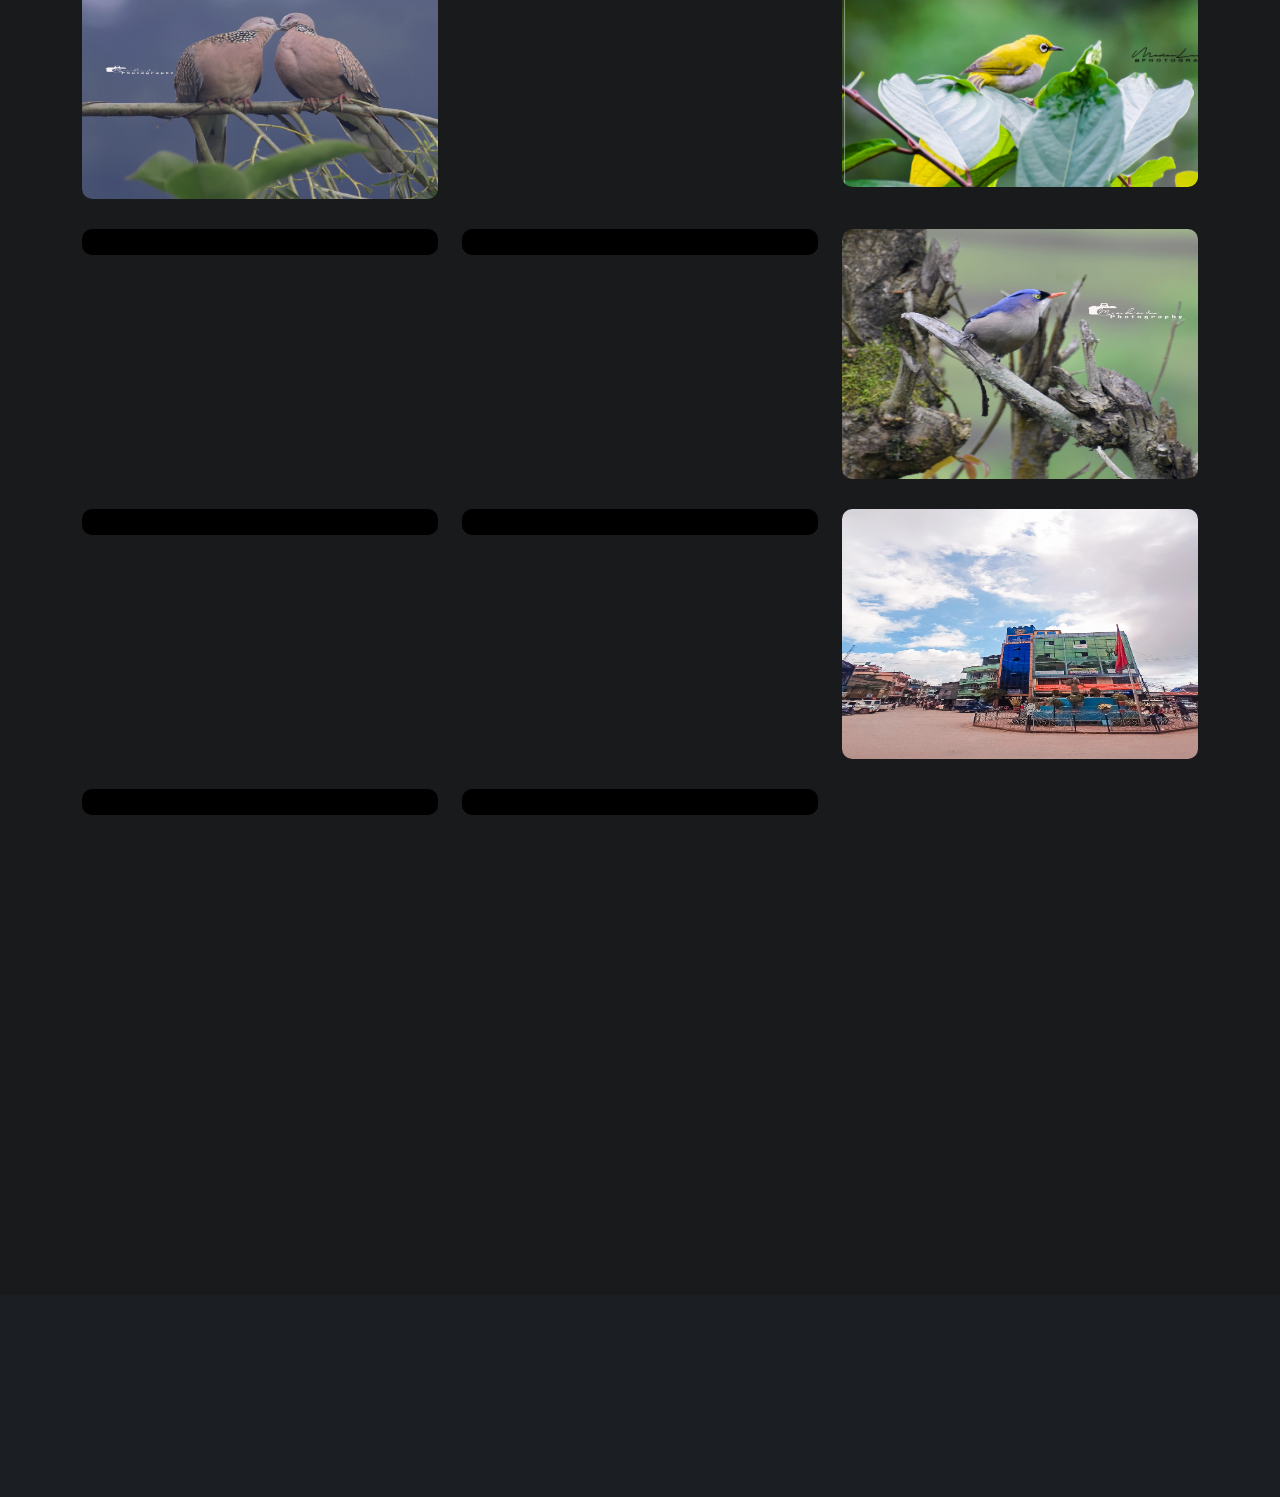
==== commit 6558e702: "Updated code by madav" ====
--- a/index.html
+++ b/index.html
@@ -59,8 +59,6 @@
 				<ul id="navbar-navlist" class="navbar-nav ms-auto">
 					<li class="nav-item"><a class="nav-link active" href="#home">Home</a></li>
 					<li class="nav-item"><a class="nav-link" href="#about">About</a></li>
-					<li class="nav-item"> <a class="nav-link" href="#service">Services</a></li>
-					<li class="nav-item"><a class="nav-link" href="#portfolio">Portfolio</a></li>
 					<li class="nav-item"><a class="nav-link" href="#contact">Contact</a></li>
 				</ul><!--END NAVBAR NAV-->
 			</div><!--END COLLAPSE-->
@@ -112,35 +110,41 @@
 				<div class="col-lg-6 col-sm-12 col-xs-12 wow fadeInUp" data-wow-duration="1s" data-wow-delay="0.2s" data-wow-offset="0">	
 					<div class="about_info">
 						<h4>Intro</h4>
-						<h3>Hi, my name is Madav.</h3>
-						<p><strong>The person who designed and built Envato. He's a programmer and web developer who enjoys a diverse array of hobbies, including building web apps.</strong></p>
-						<p>Bootstrap has reached wide-spread adoption among developers and many have expressed their desire for design customization beyond the default styles. This marketplace was created to solve.</p>
+						<p><strong>This is  Madav luitel , a sanctuary for those who cherish the art of visual storytelling. Here, the lens becomes a portal, capturing not just moments, but emotions, landscapes, and untold stories. Whether you are a photography enthusiast seeking inspiration or a content creator looking to elevate your craft, our platform is your muse</strong></p>
+						<p>join us on this journey where every click reveals a new perspective, every frame tells a story, and every visit ignites the passion for capturing the beauty that surrounds us. Welcome to a community where creativity thrives, and your next masterpiece is just a click away..</p>
 					</div>					
 					<div class="skills_info">
 						<h4>Skills</h4>
 						<div class="progress-bar-linear">
-							<p class="progress-bar-text">Photography 
-								<span>75%</span>
+							<p class="progress-bar-text">
+								<a href="thank-you.html">
+								Photography 
+							</a>
 							</p>
 							<div class="progress-bar">
-								<span data-percent="75"></span>
+								
 							</div>
 						</div>
 						<div class="progress-bar-linear">
-							<p class="progress-bar-text">abc
-								<span>85%</span>
+							<p class="progress-bar-text">
+								<a href="single_blog-light.html">
+
+								Blogging and Social Media Content
+								</a>
 							</p>
 							<div class="progress-bar">
-								<span data-percent="85"></span>
+							
 							</div>
 						</div>
 						<div class="progress-bar-linear">
-							<p class="progress-bar-text">...........
-								<span>70%</span>
+							<p class="progress-bar-text">Digital Marketing
+							
 							</p>
 							<div class="progress-bar">
-								<span data-percent="70"></span>
+							
 							</div>
+						</div>
+					
 						</div>
 					</div>
 				</div><!-- / END COL -->
@@ -188,102 +192,170 @@
 	<section id="portfolio" class="portfolio_area section-padding">
 		<div class="container">
 			<div class="section-title text-center">
-				<h1>My Photography</h1>
+				<h1>PHOTOGRAPHY</h1>
 				<!-- <p>Lorem ipsum dolor sit amet, consectetur adipiscing elit.</p> -->
 			</div>			
 			<div class="row portfolio_item">										
 				<div class="col-lg-12 text-center">
 					<div class="portfolio_filter">
 						<ul>
-							<li class="filter" data-filter=".mix">All</li>
-
-							<li class="filter" data-filter=".design">bird</li>
-							<li class="filter" data-filter=".print">teaGarden</li>
-							<li class="filter" data-filter=".logo">logo</li>
-							<li class="filter" data-filter=".marketing">Marketing</li>
+							<li class="filter" data-filter=".all">All</li>
+
+							<li class="filter" data-filter=".bird">bird</li>
+							<li class="filter" data-filter=".nature">Nature</li>
+							<li class="filter" data-filter=".culture">Culture</li>
+							<li class="filter" data-filter=".Architecture">Architecture</li>
+							
+
+						</ul>
+					</div>
+				</div><!--END COL -->	
+				<div class="col-xs-12 col-sm-6 col-lg-4 all bird">		
+					<div class="box">
+						<img src="assets/img/bird/birds.jpg" alt="">
+						<div class="box-content">
+							<h3 class="title">bird</h3>
+							<span class="post">bird</span>
+						</div>
+						<ul class="icon">
+							<li><a href="assets/img/bird/birds.jpg" class="port-icon lightbox" data-gall="gall-work"><i class="fa fa-eye"></i></a></li>
+							<li><a href="single_project_dark.html" target="_blank"><i class="fa fa-link"></i></a></li>
+						</ul>
+				</div>
+			</div>	
+			<div class="col-xs-12 col-sm-6 col-lg-4 all bird">		
+				<div class="box">
+					<img src="assets/img/bird/blue stripe.png" alt="">
+					<div class="box-content">
+						<h3 class="title">bird</h3>
+						<span class="post">bird</span>
+					</div>
+					<ul class="icon">
+						<li><a href="assets/img/bird/blue stripe.png" class="port-icon lightbox" data-gall="gall-work"><i class="fa fa-eye"></i></a></li>
+						<li><a href="single_project_dark.html" target="_blank"><i class="fa fa-link"></i></a></li>
+					</ul>
+			</div>
+		</div>	
+		<div class="col-xs-12 col-sm-6 col-lg-4 all bird">		
+			<div class="box">
+				<img src="assets/img/bird/fisut madav.png" alt="">
+				<div class="box-content">
+					<h3 class="title">bird</h3>
+					<span class="post">bird</span>
+				</div>
+				<ul class="icon">
+					<li><a href="assets/img/bird/fisut madav.png" class="port-icon lightbox" data-gall="gall-work"><i class="fa fa-eye"></i></a></li>
+					<li><a href="single_project_dark.html" target="_blank"><i class="fa fa-link"></i></a></li>
+				</ul>
+		</div>
+	</div>	
+						<div class="col-xs-12 col-sm-6 col-lg-4 all culture">		
+					<div class="box">
+						<img src="assets/img/culture/DSC_0100.jpg" alt="">
+						<div class="box-content">
+							<h3 class="title">NEPALI DRESS</h3>
+							<span class="post">NEPALI DRESS</span>
+						</div>
+						<ul class="icon">
+							<li><a href="assets/img/culture/DSC_0100.jpg" class="port-icon lightbox" data-gall="gall-work"><i class="fa fa-eye"></i></a></li>
+							<li><a href="single_project_dark.html" target="_blank"><i class="fa fa-link"></i></a></li>
+						</ul>
+					</div>
+				</div>
+				<div class="col-xs-12 col-sm-6 col-lg-4 all culture">		
+					<div class="box">
+						<img src="assets/img/culture/dipsika.jpg" alt="">
+						<div class="box-content">
+							<h3 class="title">NEPALI DRESS</h3>
+							<span class="post">NEPALI DRESS</span>
+						</div>
+						<ul class="icon">
+							<li><a href="assets/img/culture/dipsika.jpg" class="port-icon lightbox" data-gall="gall-work"><i class="fa fa-eye"></i></a></li>
+							<li><a href="single_project_dark.html" target="_blank"><i class="fa fa-link"></i></a></li>
+						</ul>
+					</div>
+				</div>
+				<div class="col-xs-12 col-sm-6 col-lg-4 all bird">		
+					<div class="box">
+						<img src="assets/img/bird/new_chara.jpg" alt="">
+						<div class="box-content">
+							<h3 class="title">bird</h3>
+							<span class="post">bird</span>
+						</div>
+						<ul class="icon">
+							<li><a href="assets/img/bird/new_chara.jpg" class="port-icon lightbox" data-gall="gall-work"><i class="fa fa-eye"></i></a></li>
+							<li><a href="single_project_dark.html" target="_blank"><i class="fa fa-link"></i></a></li>
+						</ul>
+					</div>
+				</div>
+				<div class="col-xs-12 col-sm-6 col-lg-4 all nature">		
+					<div class="box">
+						<img src="assets/img/Nature/Chiya plucking-01.jpeg" alt="">
+						<div class="box-content">
+							<h3 class="title">Nature</h3>
+							<span class="post">Nature</span>
+						</div>
+						<ul class="icon">
+							<li><a href="assets/img/Nature/Chiya plucking-01.jpeg" class="port-icon lightbox" data-gall="gall-work"><i class="fa fa-eye"></i></a></li>
+							<li><a href="single_project_dark.html" target="_blank"><i class="fa fa-link"></i></a></li>
+						</ul>
+					</div>
+				</div>
+				<div class="col-xs-12 col-sm-6 col-lg-4 all nature">		
+					<div class="box">
+						<img src="assets/img/Nature/chiyabari.png" alt="">
+						<div class="box-content">
+							<h3 class="title">Nature</h3>
+							<span class="post">Nature</span>
+						</div>
+						<ul class="icon">
+							<li><a href="assets/img/Nature/Chiya plucking-01.jpeg" class="port-icon lightbox" data-gall="gall-work"><i class="fa fa-eye"></i></a></li>
+							<li><a href="single_project_dark.html" target="_blank"><i class="fa fa-link"></i></a></li>
+						</ul>
+					</div>
+				</div>
+				<div class="col-xs-12 col-sm-6 col-lg-4 all Architecture">		
+					<div class="box">
+						<img src="assets/img/Architecture/LRM_EXPORT_20210925_060955.jpg" alt="">
+						<div class="box-content">
+							<h3 class="title">Architecture</h3>
+							<span class="post">Architecture</span>
+						</div>
+						<ul class="icon">
+							<li><a href="assets/img/Architecture/LRM_EXPORT_20210925_060955.jpg" class="port-icon lightbox" data-gall="gall-work"><i class="fa fa-eye"></i></a></li>
+							<li><a href="single_project_dark.html" target="_blank"><i class="fa fa-link"></i></a></li>
+						</ul>
+				</div>
+			</div>	
+			<div class="col-xs-12 col-sm-6 col-lg-4 all Architecture">		
+				<div class="box">
+					<img src="assets/img/Architecture/PicsArt_07-23-05.00.03.png" alt="">
+					<div class="box-content">
+						<h3 class="title">Architecture</h3>
+						<span class="post">Architecture</span>
+					</div>
+					<ul class="icon">
+						<li><a href="assets/img/Architecture/PicsArt_07-23-05.00.03.png" class="port-icon lightbox" data-gall="gall-work"><i class="fa fa-eye"></i></a></li>
+						<li><a href="single_project_dark.html" target="_blank"><i class="fa fa-link"></i></a></li>
+					</ul>
+			</div>
+		</div>	
+		<div class="col-xs-12 col-sm-6 col-lg-4 all Architecture">		
+			<div class="box">
+				<img src="assets/img/Architecture/LRM_EXPORT_20220919_074251.jpg" alt="">
+				<div class="box-content">
+					<h3 class="title">Architecture</h3>
+					<span class="post">Architecture</span>
+				</div>
+				<ul class="icon">
+					<li><a href="assets/img/Architecture/LRM_EXPORT_20220919_074251.jpg" class="port-icon lightbox" data-gall="gall-work"><i class="fa fa-eye"></i></a></li>
+					<li><a href="single_project_dark.html" target="_blank"><i class="fa fa-link"></i></a></li>
+				</ul>
+		</div>
+	</div>	
 				
-						</ul>
-					</div>
-				</div><!--END COL -->	
-				<div class="col-xs-12 col-sm-6 col-lg-4 mix design web">		
-					<div class="box">
-						<img src="assets/img/bird/birds.jpg" alt="">
-						<div class="box-content">
-							<h3 class="title">Digital Marketing</h3>
-							<span class="post">Design, Web</span>
-						</div>
-						<ul class="icon">
-							<li><a href="assets/img/bird/birds.jpg" class="port-icon lightbox" data-gall="gall-work"><i class="fa fa-eye"></i></a></li>
-							<li><a href="single_project_dark.html" target="_blank"><i class="fa fa-link"></i></a></li>
-						</ul>
-					</div>
-				</div><!--- END COL -->
-				<div class="col-xs-12 col-sm-6 col-lg-4 mix design media">		
-					<div class="box">
-						<img src="assets/img/bird/blue stripe.png" alt="">
-						<div class="box-content">
-							<h3 class="title">Bird</h3>
-							<span class="post">Bird</span>
-						</div>
-						<ul class="icon">
-							<li><a href="assets/img/bird/blue stripe.png" class="port-icon lightbox" data-gall="gall-work"><i class="fa fa-eye"></i></a></li>
-							<li><a href="single_project_dark.html" target="_blank"><i class="fa fa-link"></i></a></li>
-						</ul>
-					</div>
-				</div>
-				<div class="col-xs-12 col-sm-6 col-lg-4 mix print video">		
-					<div class="box">
-						<img src="assets/img/chayabari/chiyabari.png" alt="">
-						<div class="box-content">
-							<h3 class="title">Print media</h3>
-							<span class="post">Video, print</span>
-						</div>
-						<ul class="icon">
-							<li><a href="assets/img/chayabari/chiyabari.png" class="port-icon lightbox" data-gall="gall-work"><i class="fa fa-eye"></i></a></li>
-							<li><a href="single_project_dark.html" target="_blank"><i class="fa fa-link"></i></a></li>
-						</ul>
-					</div>
-				</div><!--- END COL -->
-				<div class="col-xs-12 col-sm-6 col-lg-4 mix logo marketing">		
-					<div class="box">
-						<img src="assets/img/portfolio/6.jpg" alt="">
-						<div class="box-content">
-							<h3 class="title">Logo Marketing</h3>
-							<span class="post">social, media</span>
-						</div>
-						<ul class="icon">
-							<li><a href="assets/img/portfolio/6.jpg" class="port-icon lightbox" data-gall="gall-work"><i class="fa fa-eye"></i></a></li>
-							<li><a href="single_project_dark.html" target="_blank"><i class="fa fa-link"></i></a></li>
-						</ul>
-					</div>
-				</div><!--- END COL -->	
-			<!--- END COL -->
-				<div class="col-xs-12 col-sm-6 col-lg-4 mix video">		
-					<div class="box">
-						<img src="assets/img/portfolio/8.jpg" alt="">
-						<div class="box-content">
-							<h3 class="title">Video marketing</h3>
-							<span class="post">Portfolio, Personal</span>
-						</div>
-						<ul class="icon">
-							<li><a href="assets/img/portfolio/8.jpg" class="port-icon lightbox" data-gall="gall-work"><i class="fa fa-eye"></i></a></li>
-							<li><a href="single_project_dark.html" target="_blank"><i class="fa fa-link"></i></a></li>
-						</ul>
-					</div>
-				</div><!--- END COL -->
-				<div class="col-xs-12 col-sm-6 col-lg-4 mix logo media">		
-					<div class="box">
-						<img src="assets/img/portfolio/9.jpg" alt="">
-						<div class="box-content">
-							<h3 class="title">Social media</h3>
-							<span class="post">logo, design</span>
-						</div>
-						<ul class="icon">
-							<li><a href="assets/img/portfolio/9.jpg" class="port-icon lightbox" data-gall="gall-work"><i class="fa fa-eye"></i></a></li>
-							<li><a href="single_project_dark.html" target="_blank"><i class="fa fa-link"></i></a></li>
-						</ul>
-					</div>
-				</div><!--- END COL -->				
+				<!--- END COL -->
+			<!--- END COL -->				
 			</div><!-- / END ROW -->
 		</div><!-- END CONTAINER  -->
 	</section>	
@@ -297,7 +369,7 @@
 		
 
 	<div class="map">
-		<iframe src="https://www.google.com/maps/embed?pb=!1m18!1m12!1m3!1d3557.7579208496472!2d87.9210997752243!3d26.91117687664811!2m3!1f0!2f0!3f0!3m2!1i1024!2i768!4f13.1!3m3!1m2!1s0x39e5c38e4c7c422d%3A0xbf8f1a947a958db2!2sBalangaun!5e0!3m2!1sen!2sca!4v1717691001236!5m2!1sen!2sca" width="600" height="450" style="border:0;" allowfullscreen="" loading="lazy" referrerpolicy="no-referrer-when-downgrade"></iframe>
+		<iframe src="https://www.google.com/maps/embed?pb=!1m18!1m12!1m3!1d891.2211500425302!2d87.31508138957767!3d26.684172985439247!2m3!1f0!2f0!3f0!3m2!1i1024!2i768!4f13.1!3m3!1m2!1s0x39ef69d228f1dd6f%3A0x5684a8bf712f3736!2sMadhav%20Luitel%20residence!5e0!3m2!1sen!2snp!4v1717776213415!5m2!1sen!2snp" width="600" height="450" style="border:0;" allowfullscreen="" loading="lazy" referrerpolicy="no-referrer-when-downgrade"></iframe>
 	</div>	
 	
 
@@ -316,7 +388,7 @@
 								<li><a href="#">Tumblr</a></li>	
 							</ul>
 						</div><!--- END SOCIAL PROFILE -->		
-						<p class="copyright">Copyright &copy; 2021 | All Rights Reserved.</p>
+						<p class="copyright">Copyright &copy; 2024 | All Rights Reserved.</p>
 					</div>
 				</div><!--- END COL -->				
 			</div><!--- END ROW -->				
--- a/assets/css/style.css
+++ b/assets/css/style.css
@@ -581,7 +581,7 @@
 * ----------------------------------------------------------------------------------------
 */
 .portfolio_area{padding-bottom:50px;}
-.mix{
+.all{
 	display: none;
 }
 .portfolio_filter ul {
